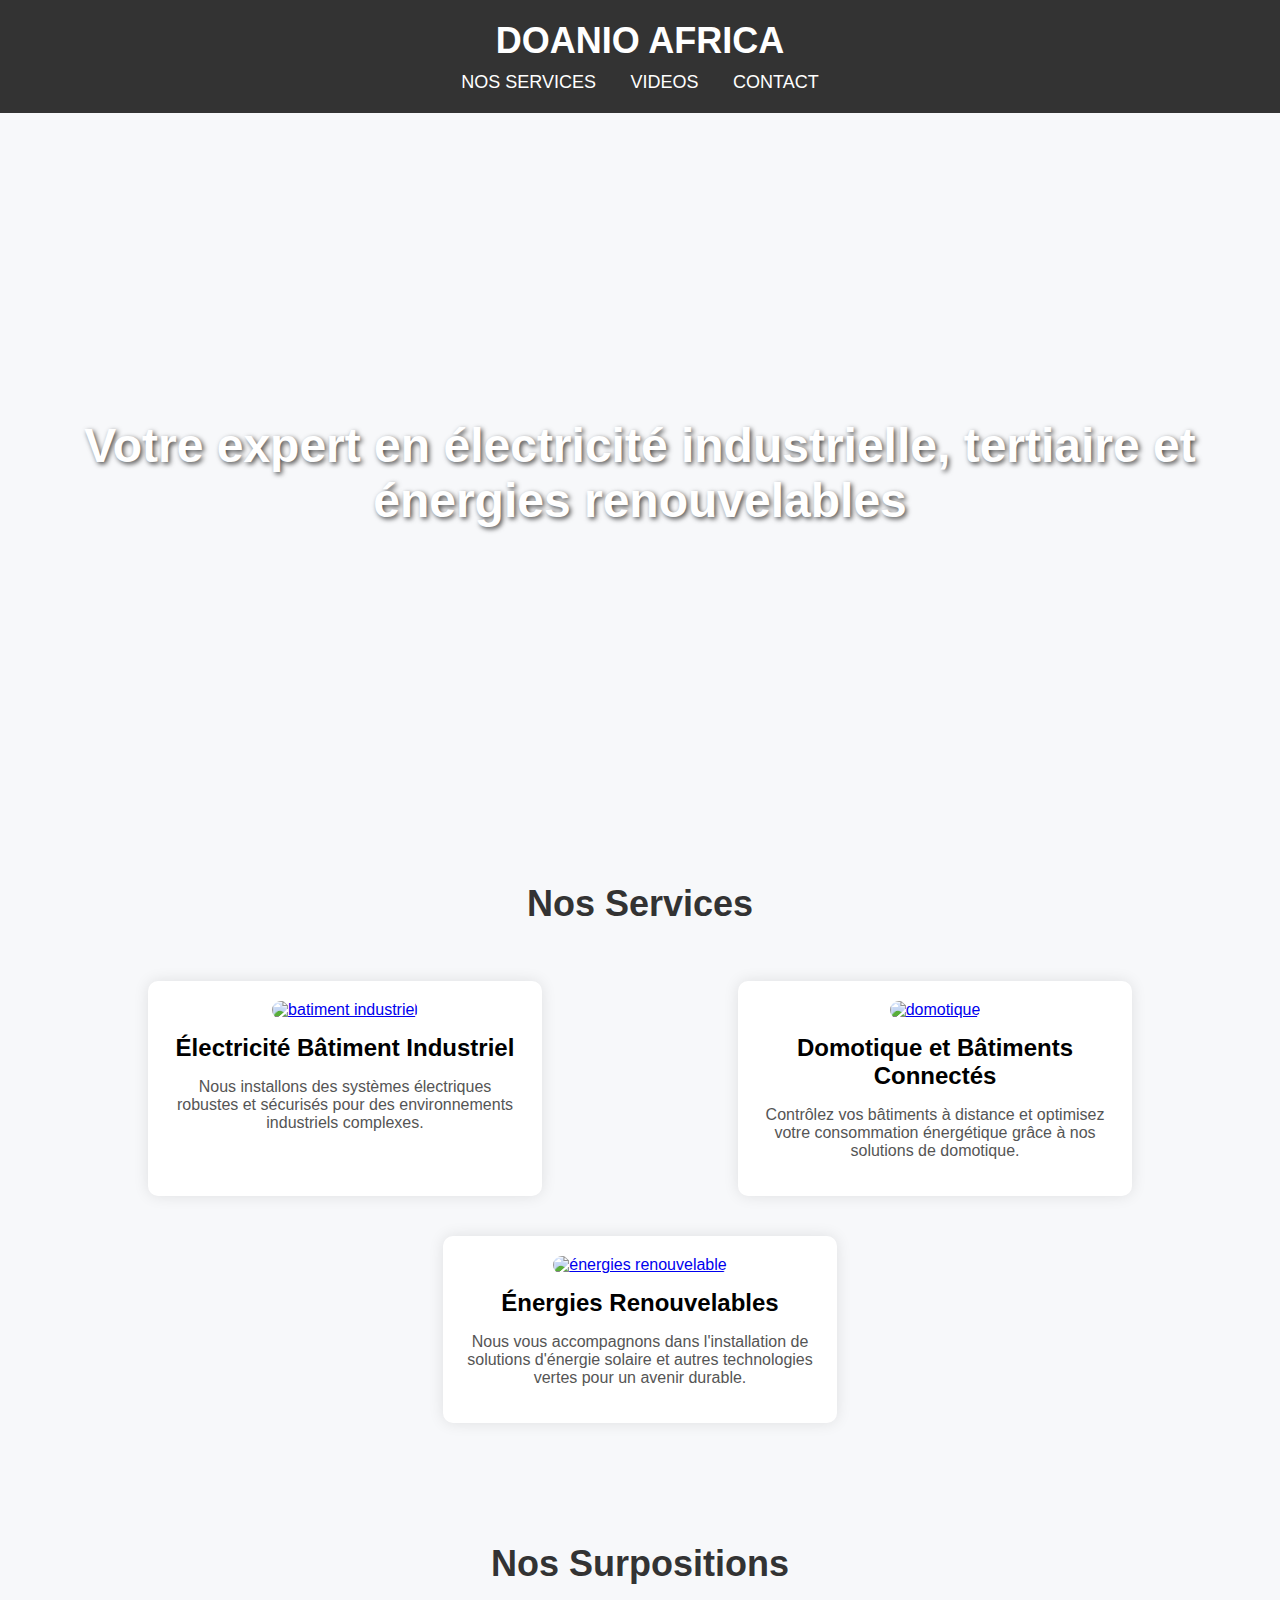
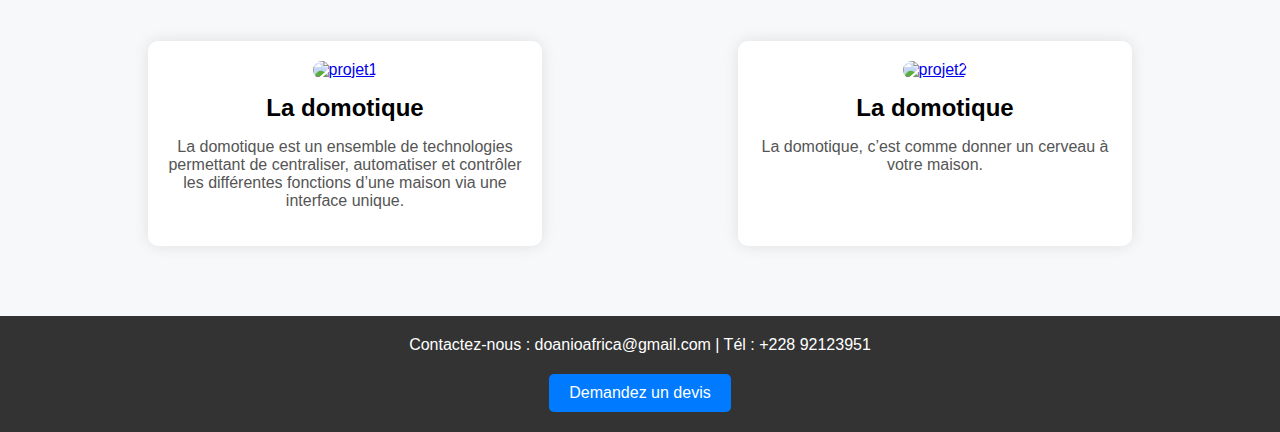
==== index.html @ 3b5c3420 "Update index.html" ====
<!DOCTYPE html>
<html lang="fr">
<head>
    <meta charset="UTF-8">
    <meta name="viewport" content="width=device-width, initial-scale=1.0">
    <title>DOANIO AFRICA | Électricité Professionnelle</title>
    <style>
        body {
            font-family: 'Arial', sans-serif;
            margin: 0;
            padding: 0;
            background-color: #f7f8fa;
        }

        header {
            background-color: #333;
            color: #fff;
            padding: 20px;
            text-align: center;
            position: sticky;
            top: 0;
            z-index: 1000;
        }

        header h1 {
            margin: 0;
            font-size: 36px;
        }

        header nav {
            margin-top: 10px;
        }

        header nav a {
            color: #fff;
            text-decoration: none;
            margin: 0 15px;
            font-size: 18px;
        }

        .hero {
            background-image: url('https://source.unsplash.com/1600x800/?electricity,energy');
            background-size: cover;
            background-position: center;
            height: 80vh;
            display: flex;
            justify-content: center;
            align-items: center;
        }

        .hero h2 {
            color: #fff;
            font-size: 48px;
            text-shadow: 2px 2px 5px rgba(0, 0, 0, 0.7);
            text-align: center;
            padding: 0 20px;
        }

        .container {
            padding: 50px;
            text-align: center;
        }

        .container h3 {
            margin-top: 0;
            font-size: 36px;
            color: #333;
        }

        .service-box {
            display: flex;
            justify-content: space-around;
            flex-wrap: wrap;
            margin-top: 30px;
        }

        .service {
            background-color: #fff;
            box-shadow: 0px 0px 15px rgba(0, 0, 0, 0.1);
            width: 30%;
            margin: 20px;
            padding: 20px;
            border-radius: 10px;
            transition: transform 0.3s ease;
        }

        .service:hover {
            transform: scale(1.05);
        }

        .service img {
            width: 100%;
            height: 200px;
            object-fit: cover;
            border-radius: 10px;
        }

        .service h4 {
            margin: 15px 0 10px;
            font-size: 24px;
        }

        .service p {
            color: #555;
        }

        footer {
            background-color: #333;
            color: #fff;
            text-align: center;
            padding: 20px 0;
        }

        footer p {
            margin: 0;
        }

        .btn {
            background-color: #007bff;
            color: #fff;
            padding: 10px 20px;
            text-decoration: none;
            border-radius: 5px;
            margin-top: 20px;
            display: inline-block;
        }

        .btn:hover {
            background-color: #0056b3;
        }

        /* Media Queries pour tablettes et téléphones portables */
        @media (max-width: 1024px) {
            .service-box {
                flex-direction: column;
                align-items: center;
            }

            .service {
                width: 80%;
                margin: 10px 0;
            }

            .hero h2 {
                font-size: 36px;
            }
        }

        @media (max-width: 768px) {
            header h1 {
                font-size: 28px;
            }

            header nav a {
                font-size: 16px;
            }

            .hero {
                height: 60vh;
            }

            .hero h2 {
                font-size: 28px;
                padding: 0 10px;
            }

            .container h3 {
                font-size: 28px;
            }

            .service {
                width: 90%;
            }

            .btn {
                padding: 8px 16px;
                font-size: 16px;
            }
        }

        @media (max-width: 480px) {
            header h1 {
                font-size: 24px;
            }

            header nav a {
                font-size: 14px;
                margin: 0 10px;
            }

            .hero {
                height: 50vh;
            }

            .hero h2 {
                font-size: 22px;
                padding: 0 10px;
            }

            .container h3 {
                font-size: 24px;
            }

            .service {
                width: 100%;
            }

            .btn {
                padding: 6px 12px;
                font-size: 14px;
            }
        }
    </style>
</head>

<body>

    <header>
        <h1>DOANIO AFRICA</h1>
        <nav>
            <a href="seervice.html">NOS SERVICES</a>
            <a href="videos.html">VIDEOS</a>
            <a href="contacte.html">CONTACT</a>
        </nav>
    </header>

    <section class="hero">
        <h2>Votre expert en électricité industrielle, tertiaire et énergies renouvelables</h2>
    </section>

    <div class="container" id="services">
        <h3>Nos Services</h3>
        <div class="service-box">
            <div class="service">
                <a href="seervice.html"><img src="https://zupimages.net/up/24/41/w215.jpeg" alt="batiment industriel" /></a>
                <h4>Électricité Bâtiment Industriel</h4>
                <p>Nous installons des systèmes électriques robustes et sécurisés pour des environnements industriels complexes.</p>
            </div>

            <div class="service">
                <a href="seervice.html"><img src="https://zupimages.net/up/24/41/ax97.jpeg" alt="domotique" /></a>
                <h4>Domotique et Bâtiments Connectés</h4>
                <p>Contrôlez vos bâtiments à distance et optimisez votre consommation énergétique grâce à nos solutions de domotique.</p>
            </div>

            <div class="service">
                <a href="seervice.html"><img src="https://zupimages.net/up/24/41/v4qb.jpeg" alt="énergies renouvelable" /></a>
                <h4>Énergies Renouvelables</h4>
                <p>Nous vous accompagnons dans l'installation de solutions d'énergie solaire et autres technologies vertes pour un avenir durable.</p>
            </div>
        </div>
    </div>

    <div class="container" id="projets">
        <h3>Nos Surpositions</h3>
        <div class="service-box">
            <div class="service">
                <a href="videos.html"><img src="https://zupimages.net/up/24/41/ncpu.jpeg" alt="projet1" /></a>
                <h4>La domotique</h4>
                <p> La domotique est un ensemble de technologies permettant de centraliser, automatiser et contrôler les différentes fonctions d’une maison via une interface unique. </p>
            </div>

            <div class="service">
                <a href="videos.html"><img src="https://zupimages.net/up/24/41/9ko7.jpeg" alt="projet2" /></a>
                <h4>La domotique</h4>
                <p>La domotique, c’est comme donner un cerveau à votre maison.</p>
            </div>
        </div>
    </div>

    <footer id="contact">
        <p>Contactez-nous : doanioafrica@gmail.com | Tél : +228 92123951</p>
        <a href="contacte.html" class="btn">Demandez un devis</a>
    </footer>

</body>

</html>
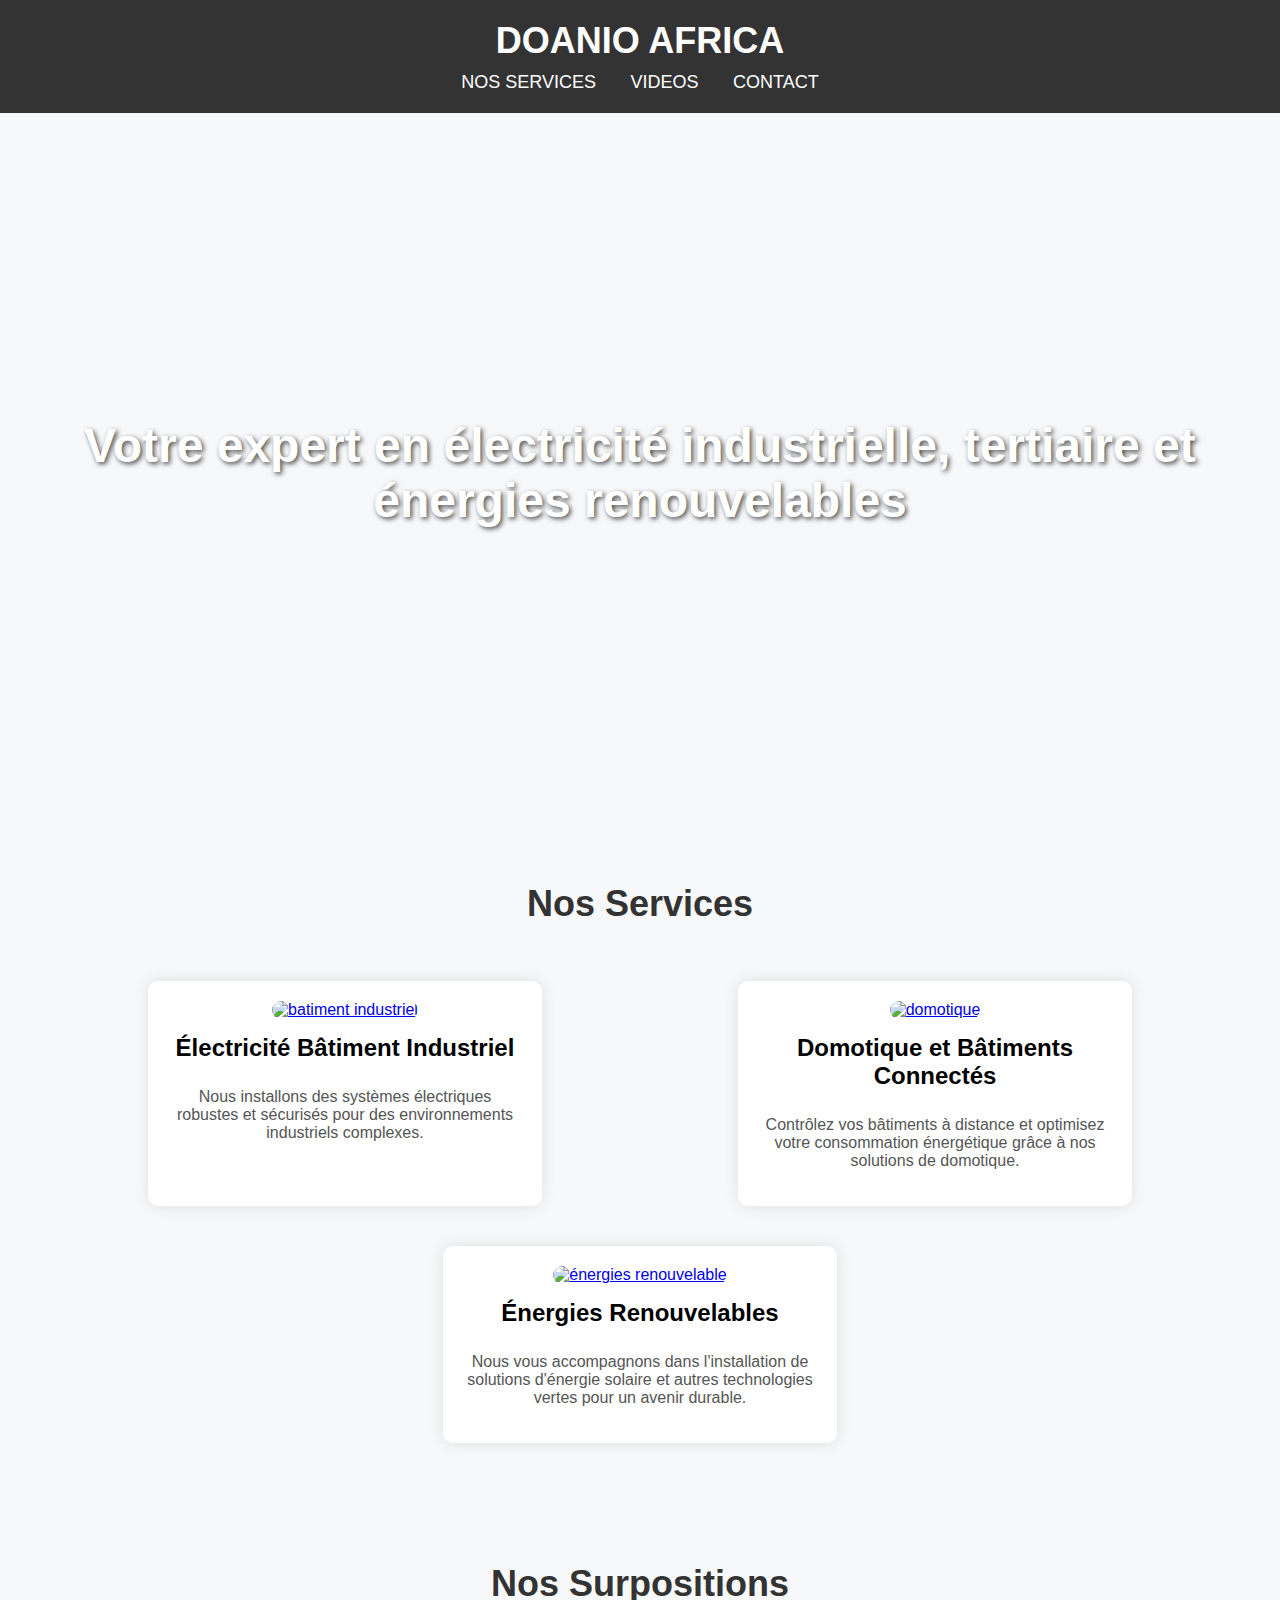
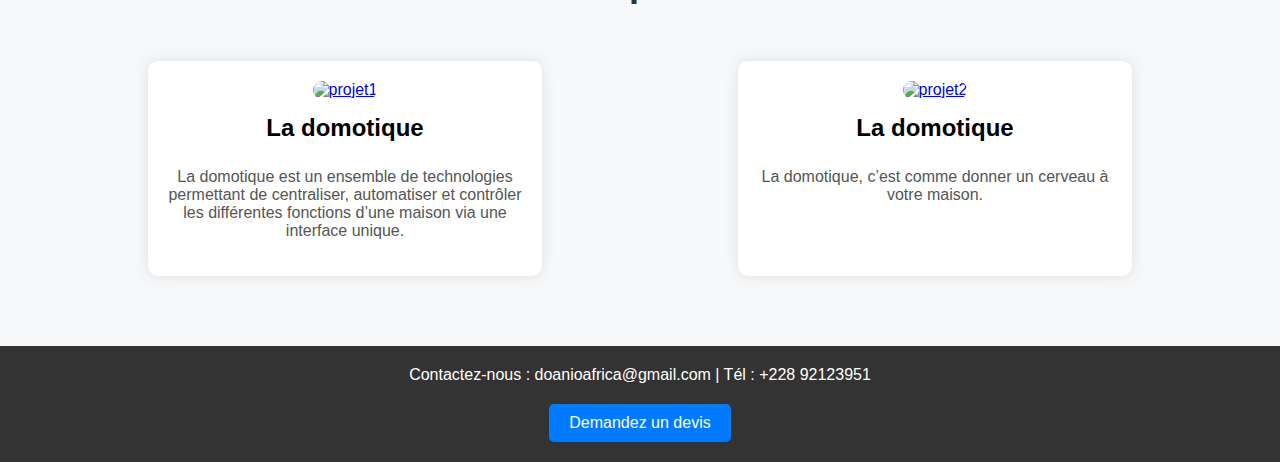
==== commit 5e0c30e1: "Update index.html" ====
--- a/index.html
+++ b/index.html
@@ -75,6 +75,9 @@
         }
 
         .service {
+            display: flex; /* Ajouté */
+            flex-direction: column; /* Aligne le contenu verticalement */
+            align-items: center; /* Centre horizontalement */
             background-color: #fff;
             box-shadow: 0px 0px 15px rgba(0, 0, 0, 0.1);
             width: 30%;
@@ -274,5 +277,4 @@
     </footer>
 
 </body>
-
 </html>
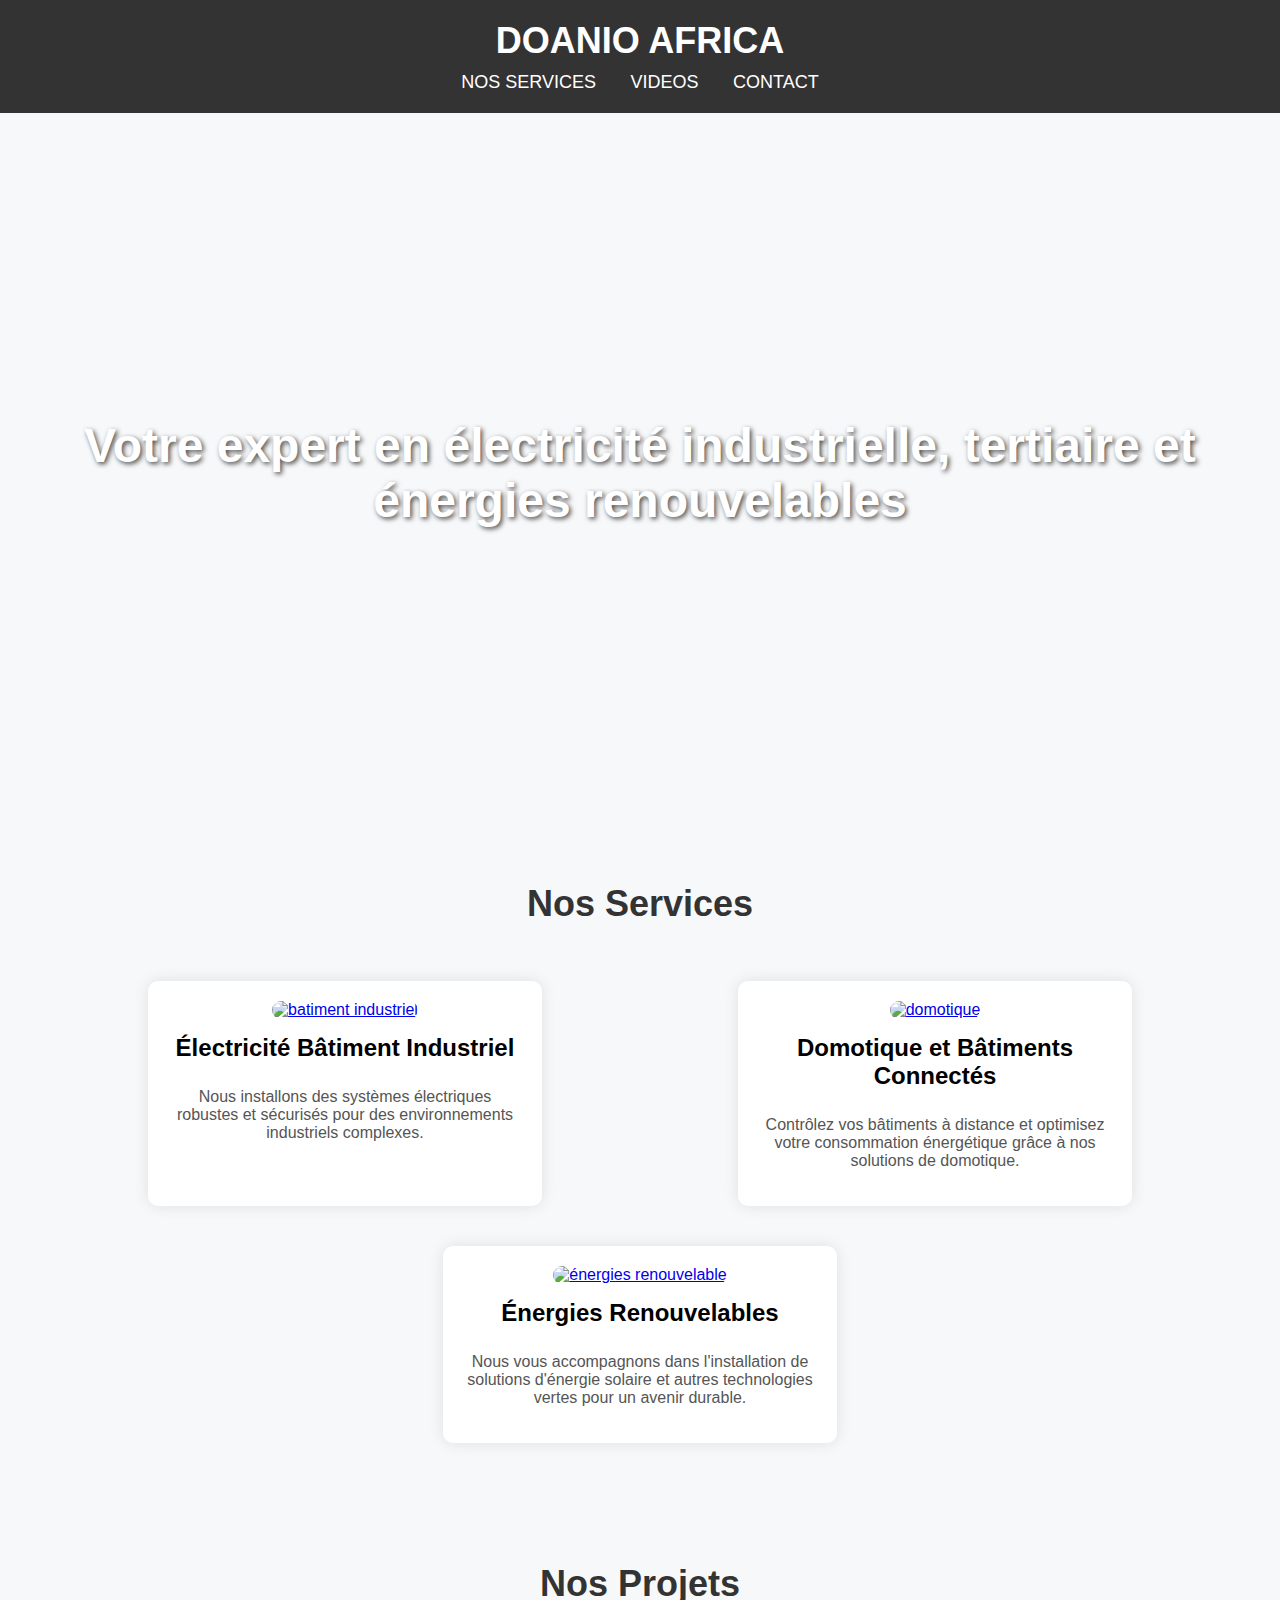
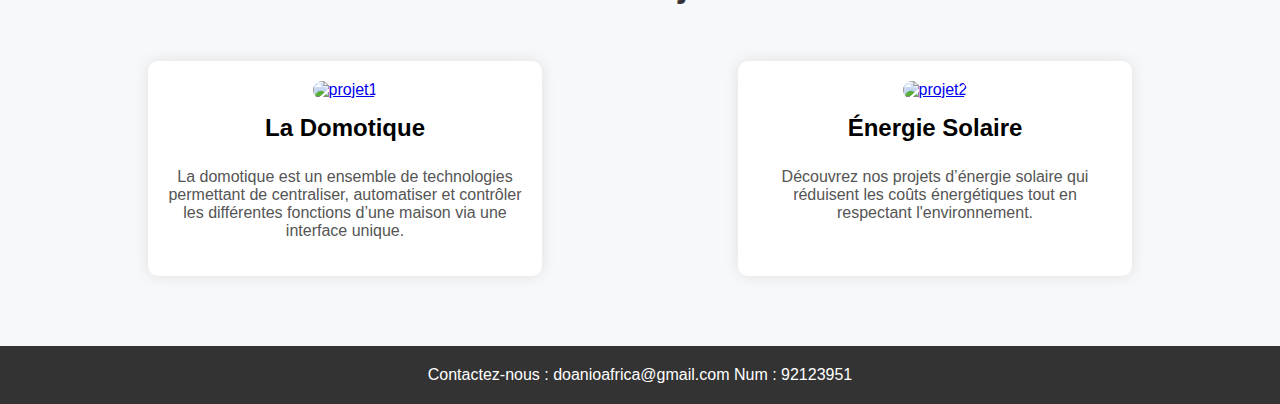
==== commit b88b2fd6: "Update index.html" ====
--- a/index.html
+++ b/index.html
@@ -10,6 +10,7 @@
             margin: 0;
             padding: 0;
             background-color: #f7f8fa;
+            overflow-x: hidden; /* Évite le défilement horizontal */
         }
 
         header {
@@ -36,6 +37,11 @@
             text-decoration: none;
             margin: 0 15px;
             font-size: 18px;
+            transition: color 0.3s;
+        }
+
+        header nav a:hover {
+            color: #007bff;
         }
 
         .hero {
@@ -46,6 +52,7 @@
             display: flex;
             justify-content: center;
             align-items: center;
+            animation: fadeIn 2s;
         }
 
         .hero h2 {
@@ -65,6 +72,7 @@
             margin-top: 0;
             font-size: 36px;
             color: #333;
+            animation: slideIn 0.5s;
         }
 
         .service-box {
@@ -75,20 +83,24 @@
         }
 
         .service {
-            display: flex; /* Ajouté */
-            flex-direction: column; /* Aligne le contenu verticalement */
-            align-items: center; /* Centre horizontalement */
+            display: flex;
+            flex-direction: column;
+            align-items: center;
             background-color: #fff;
             box-shadow: 0px 0px 15px rgba(0, 0, 0, 0.1);
             width: 30%;
             margin: 20px;
             padding: 20px;
             border-radius: 10px;
-            transition: transform 0.3s ease;
+            transition: transform 0.3s ease, box-shadow 0.3s ease;
+            position: relative;
+            overflow: hidden;
+            animation: fadeInUp 0.5s;
         }
 
         .service:hover {
             transform: scale(1.05);
+            box-shadow: 0 10px 20px rgba(0, 0, 0, 0.2);
         }
 
         .service img {
@@ -96,6 +108,11 @@
             height: 200px;
             object-fit: cover;
             border-radius: 10px;
+            transition: transform 0.3s;
+        }
+
+        .service img:hover {
+            transform: scale(1.1);
         }
 
         .service h4 {
@@ -126,13 +143,13 @@
             border-radius: 5px;
             margin-top: 20px;
             display: inline-block;
+            transition: background-color 0.3s;
         }
 
         .btn:hover {
             background-color: #0056b3;
         }
 
-        /* Media Queries pour tablettes et téléphones portables */
         @media (max-width: 1024px) {
             .service-box {
                 flex-direction: column;
@@ -212,6 +229,22 @@
                 padding: 6px 12px;
                 font-size: 14px;
             }
+        }
+
+        /* Animations */
+        @keyframes fadeIn {
+            from { opacity: 0; }
+            to { opacity: 1; }
+        }
+
+        @keyframes slideIn {
+            from { transform: translateY(-20px); opacity: 0; }
+            to { transform: translateY(0); opacity: 1; }
+        }
+
+        @keyframes fadeInUp {
+            from { opacity: 0; transform: translateY(20px); }
+            to { opacity: 1; transform: translateY(0); }
         }
     </style>
 </head>
@@ -255,26 +288,21 @@
     </div>
 
     <div class="container" id="projets">
-        <h3>Nos Surpositions</h3>
+        <h3>Nos Projets</h3>
         <div class="service-box">
             <div class="service">
                 <a href="videos.html"><img src="https://zupimages.net/up/24/41/ncpu.jpeg" alt="projet1" /></a>
-                <h4>La domotique</h4>
-                <p> La domotique est un ensemble de technologies permettant de centraliser, automatiser et contrôler les différentes fonctions d’une maison via une interface unique. </p>
+                <h4>La Domotique</h4>
+                <p>La domotique est un ensemble de technologies permettant de centraliser, automatiser et contrôler les différentes fonctions d’une maison via une interface unique.</p>
             </div>
 
             <div class="service">
                 <a href="videos.html"><img src="https://zupimages.net/up/24/41/9ko7.jpeg" alt="projet2" /></a>
-                <h4>La domotique</h4>
-                <p>La domotique, c’est comme donner un cerveau à votre maison.</p>
+                <h4>Énergie Solaire</h4>
+                <p>Découvrez nos projets d’énergie solaire qui réduisent les coûts énergétiques tout en respectant l'environnement.</p>
             </div>
         </div>
     </div>
 
     <footer id="contact">
-        <p>Contactez-nous : doanioafrica@gmail.com | Tél : +228 92123951</p>
-        <a href="contacte.html" class="btn">Demandez un devis</a>
-    </footer>
-
-</body>
-</html>
+        <p>Contactez-nous : doanioafrica@gmail.com Num : 92123951
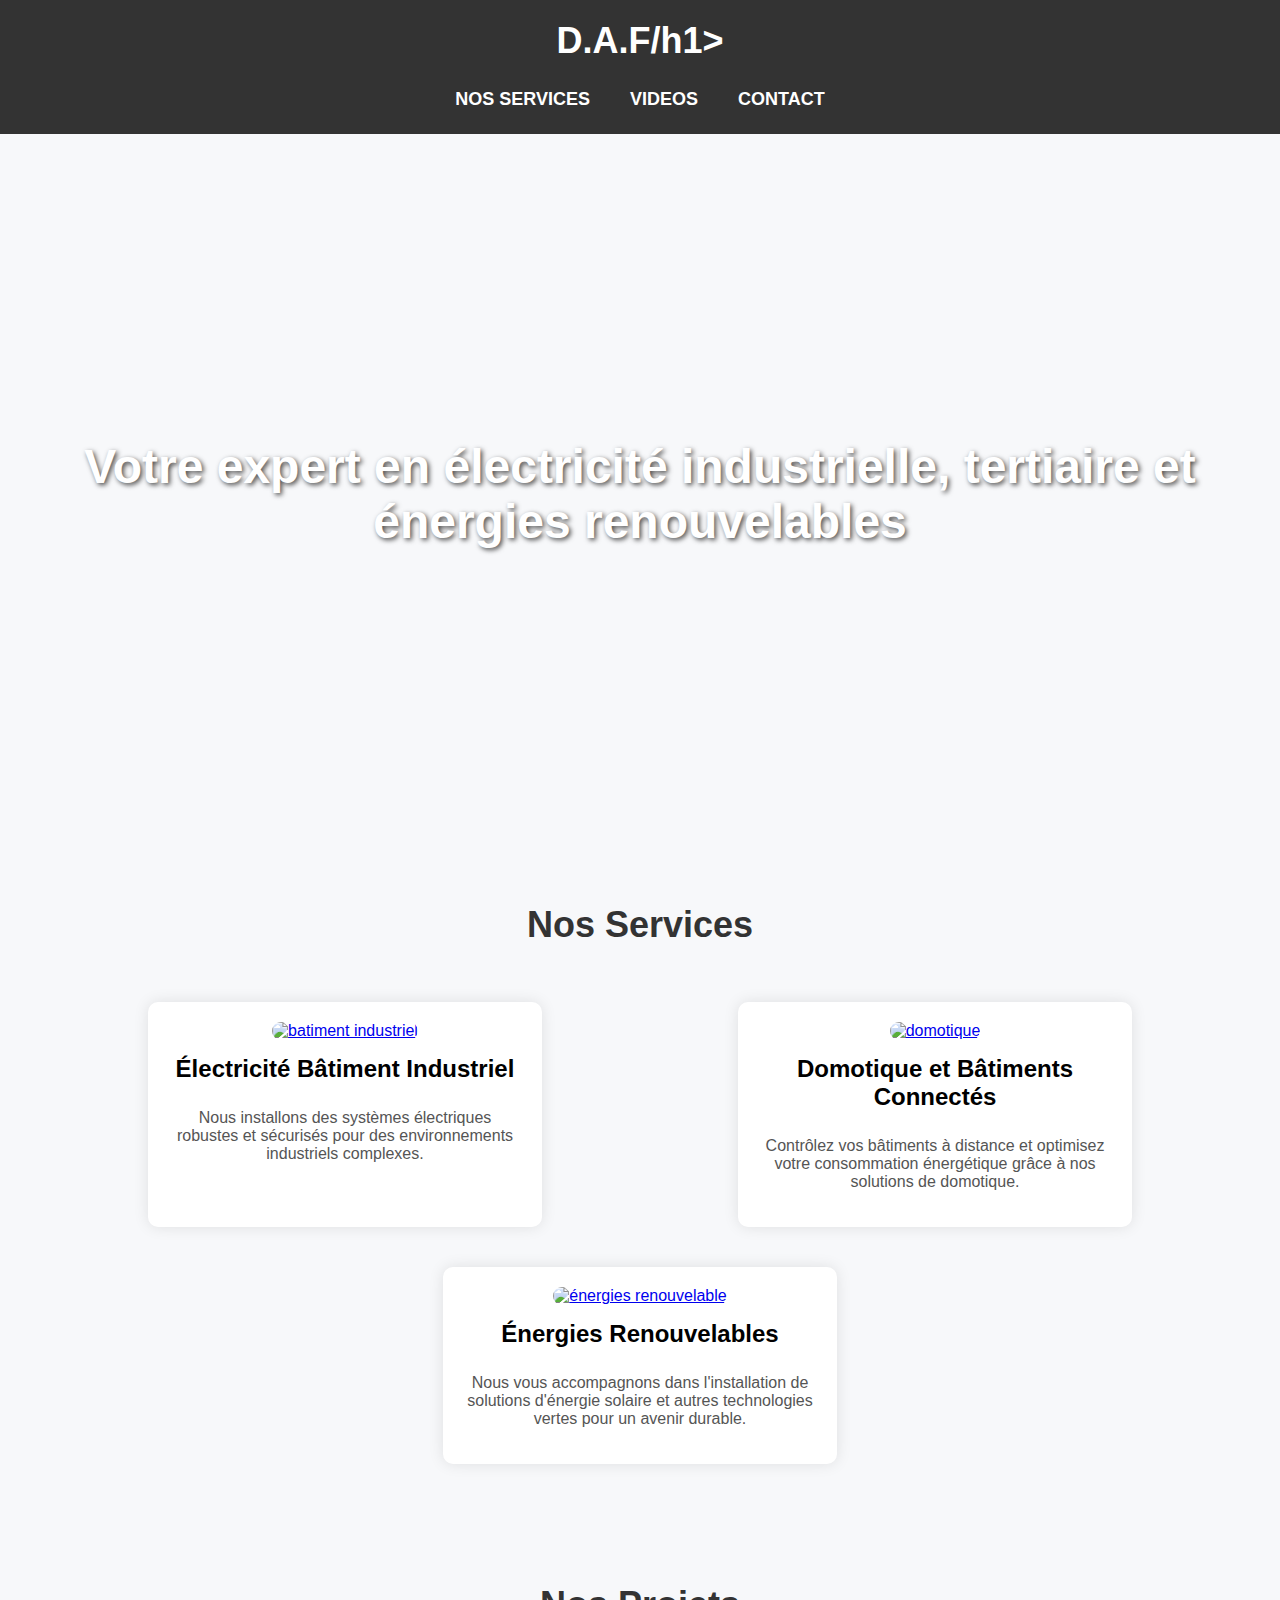
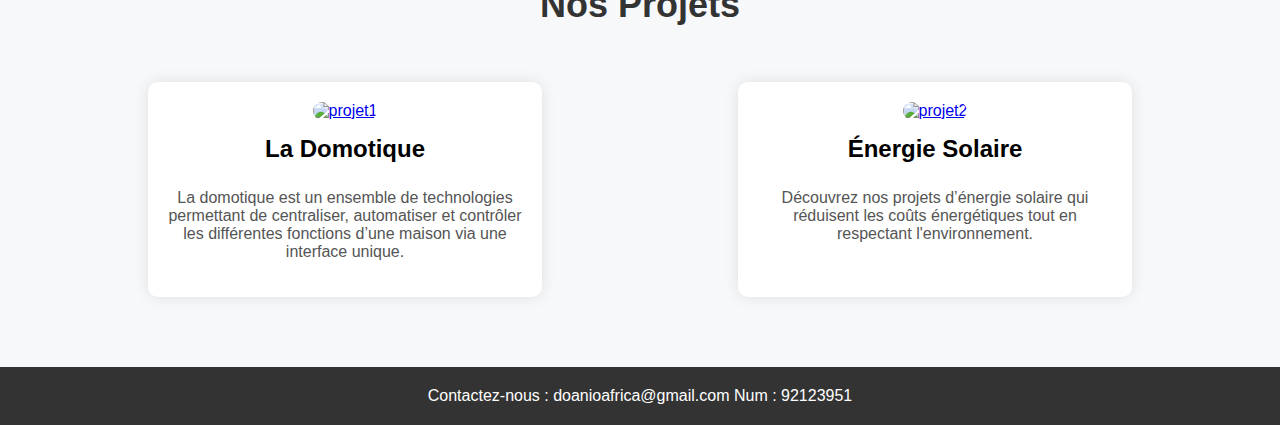
==== commit e5f7f293: "Update index.html" ====
--- a/index.html
+++ b/index.html
@@ -3,7 +3,7 @@
 <head>
     <meta charset="UTF-8">
     <meta name="viewport" content="width=device-width, initial-scale=1.0">
-    <title>DOANIO AFRICA | Électricité Professionnelle</title>
+    <title> D.A.F Électricité Professionnelle</title>
     <style>
         body {
             font-family: 'Arial', sans-serif;
@@ -252,7 +252,7 @@
 <body>
 
     <header>
-        <h1>DOANIO AFRICA</h1>
+        <h1>D.A.F/h1>
         <nav>
             <a href="seervice.html">NOS SERVICES</a>
             <a href="videos.html">VIDEOS</a>
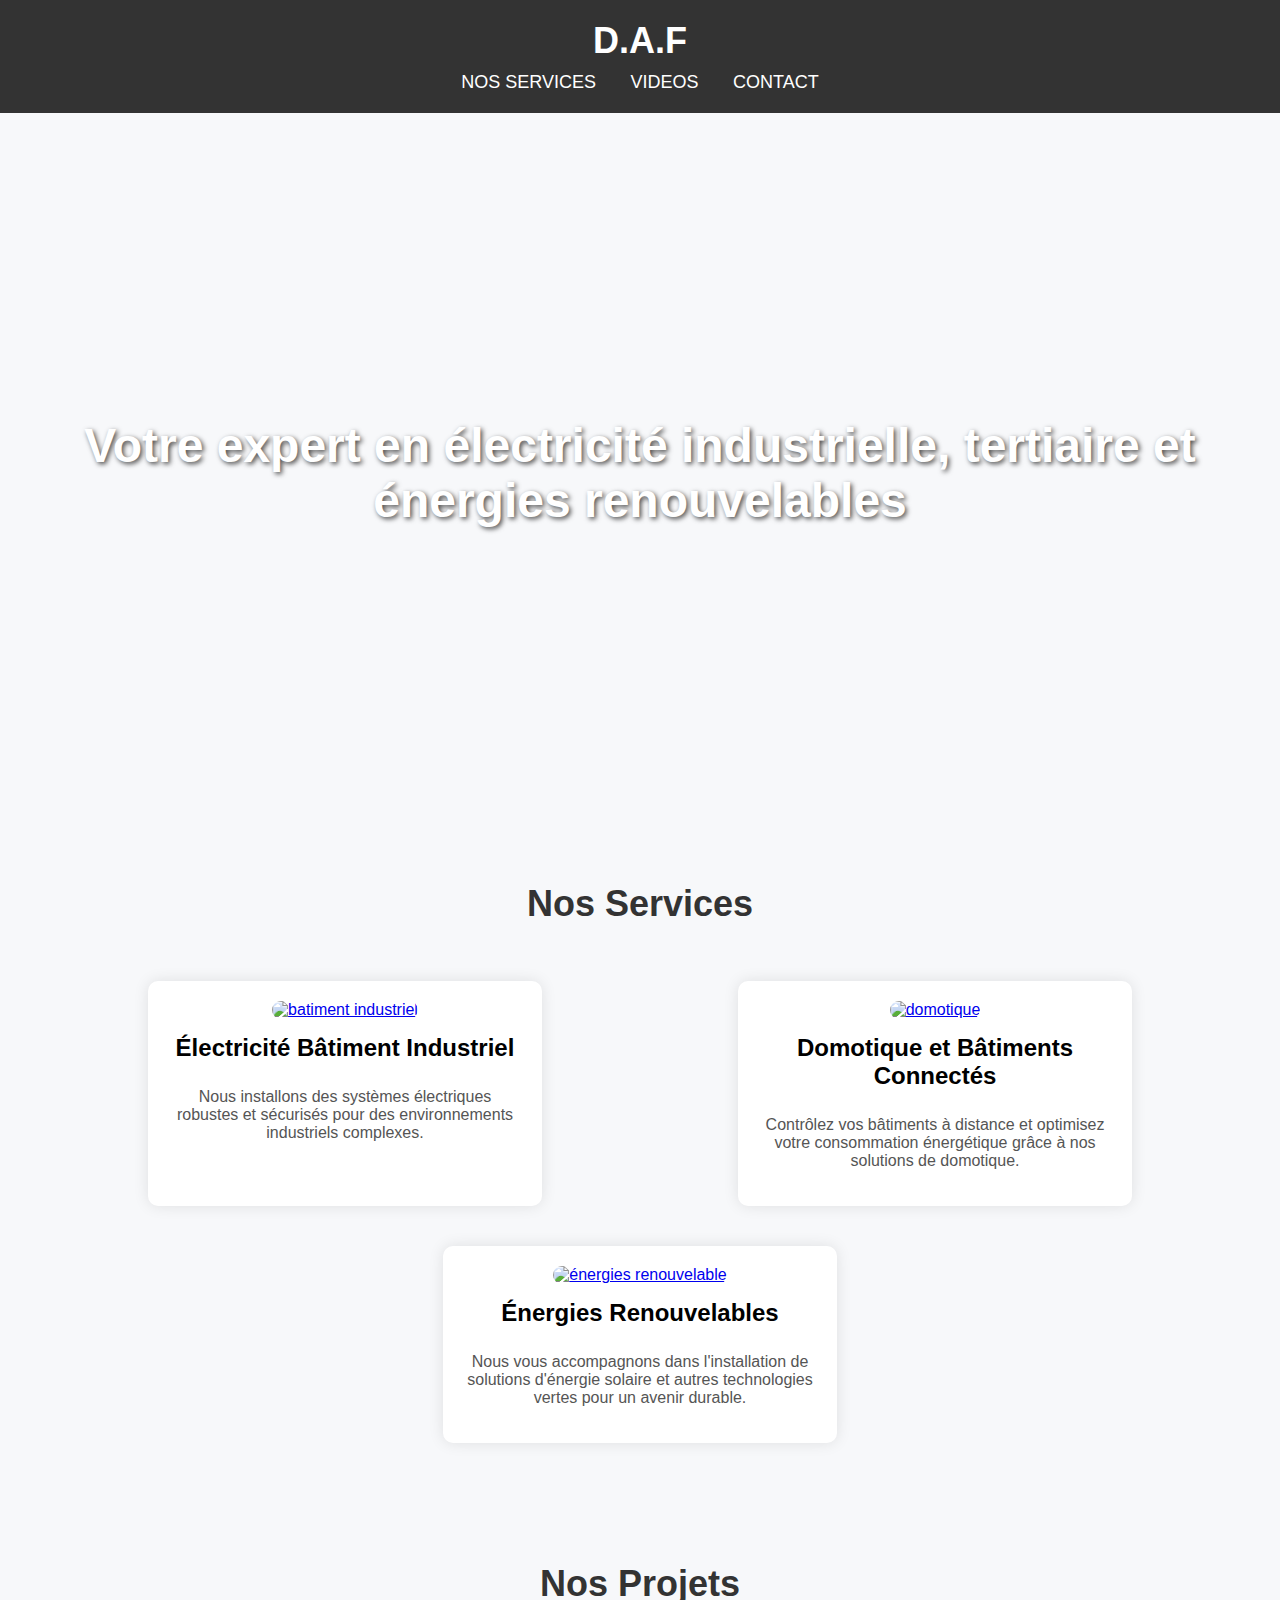
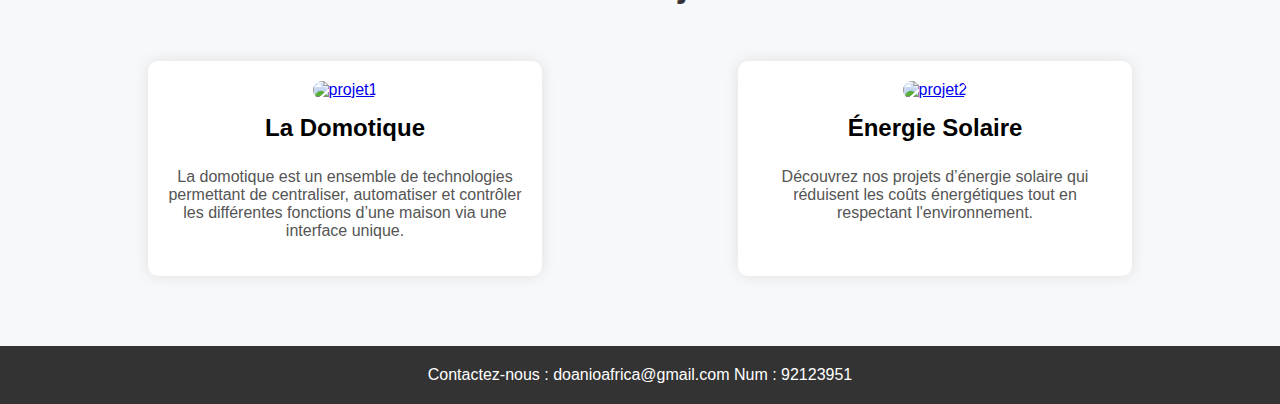
==== commit 6349b706: "Update index.html" ====
--- a/index.html
+++ b/index.html
@@ -3,7 +3,7 @@
 <head>
     <meta charset="UTF-8">
     <meta name="viewport" content="width=device-width, initial-scale=1.0">
-    <title> D.A.F Électricité Professionnelle</title>
+    <title> DOANIO AFRICA Électricité Professionnelle</title>
     <style>
         body {
             font-family: 'Arial', sans-serif;
@@ -252,7 +252,7 @@
 <body>
 
     <header>
-        <h1>D.A.F/h1>
+        <h1>D.A.F</h1>
         <nav>
             <a href="seervice.html">NOS SERVICES</a>
             <a href="videos.html">VIDEOS</a>
